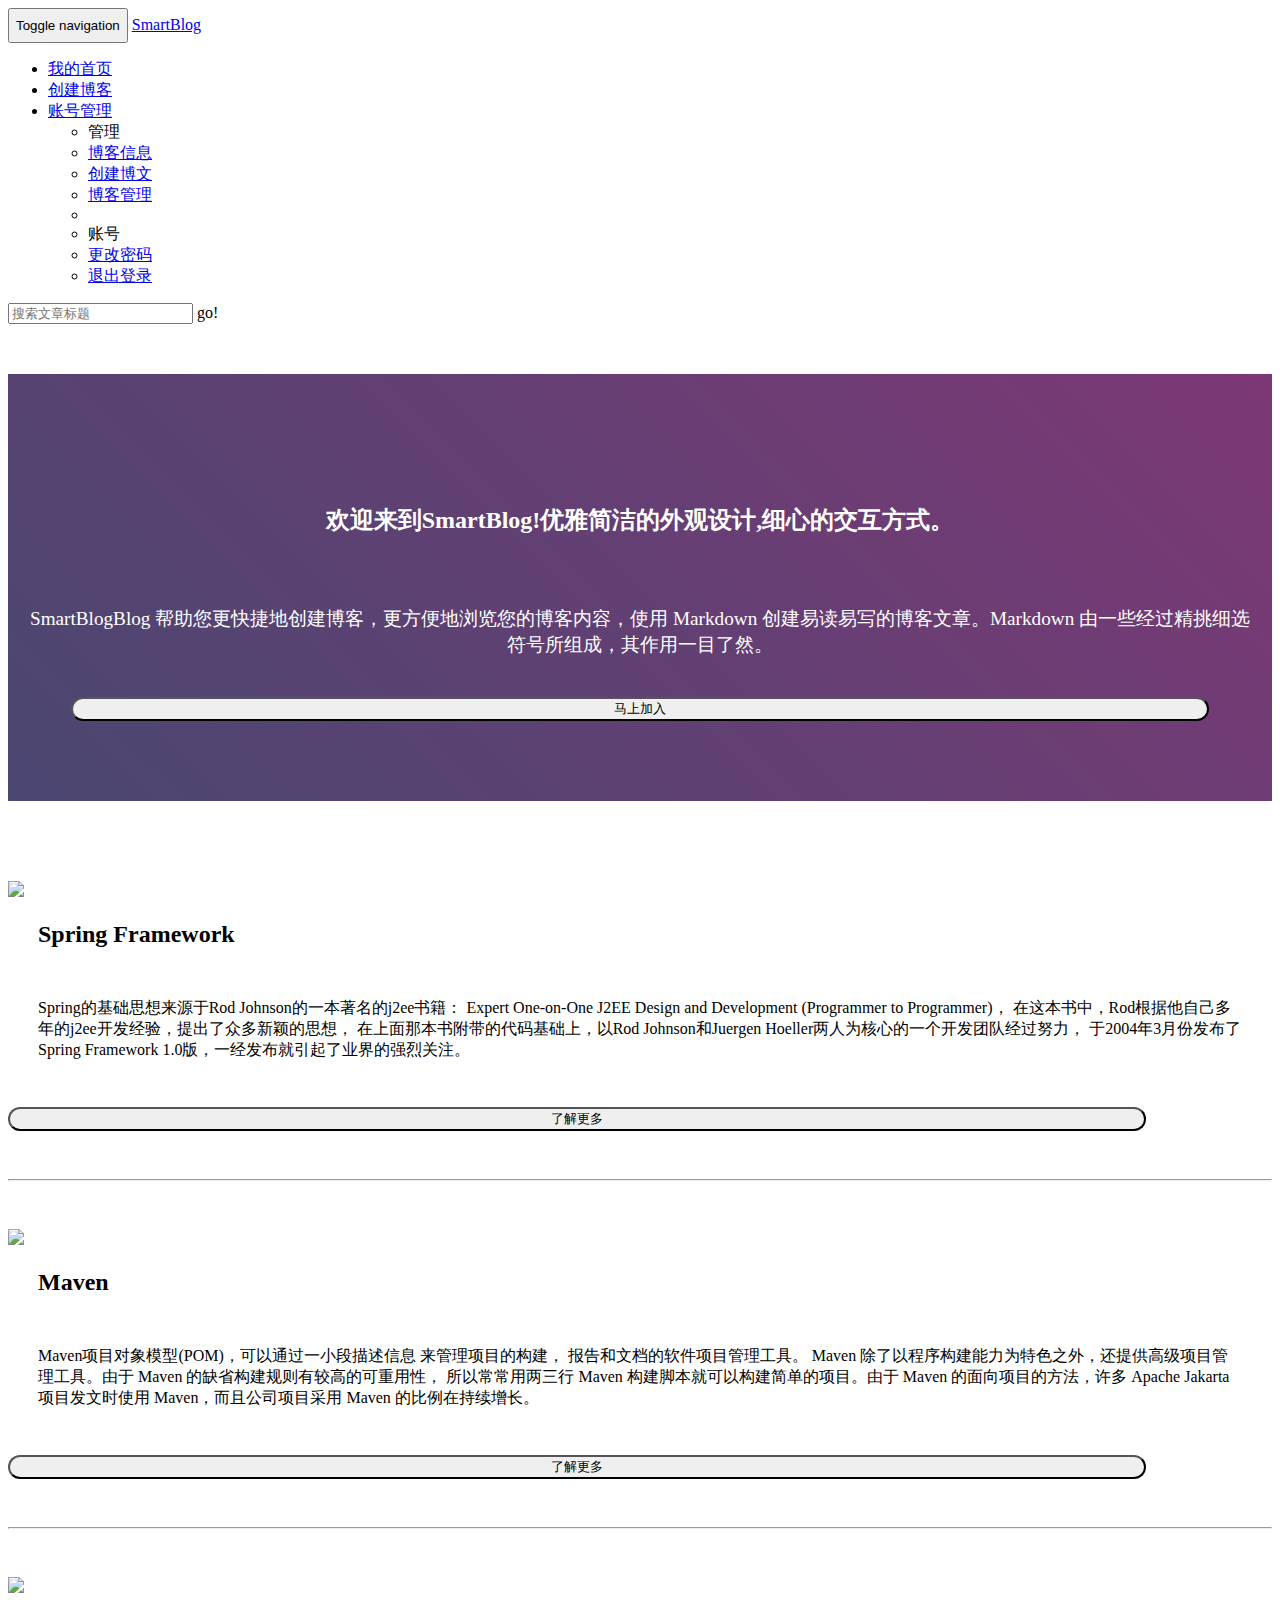
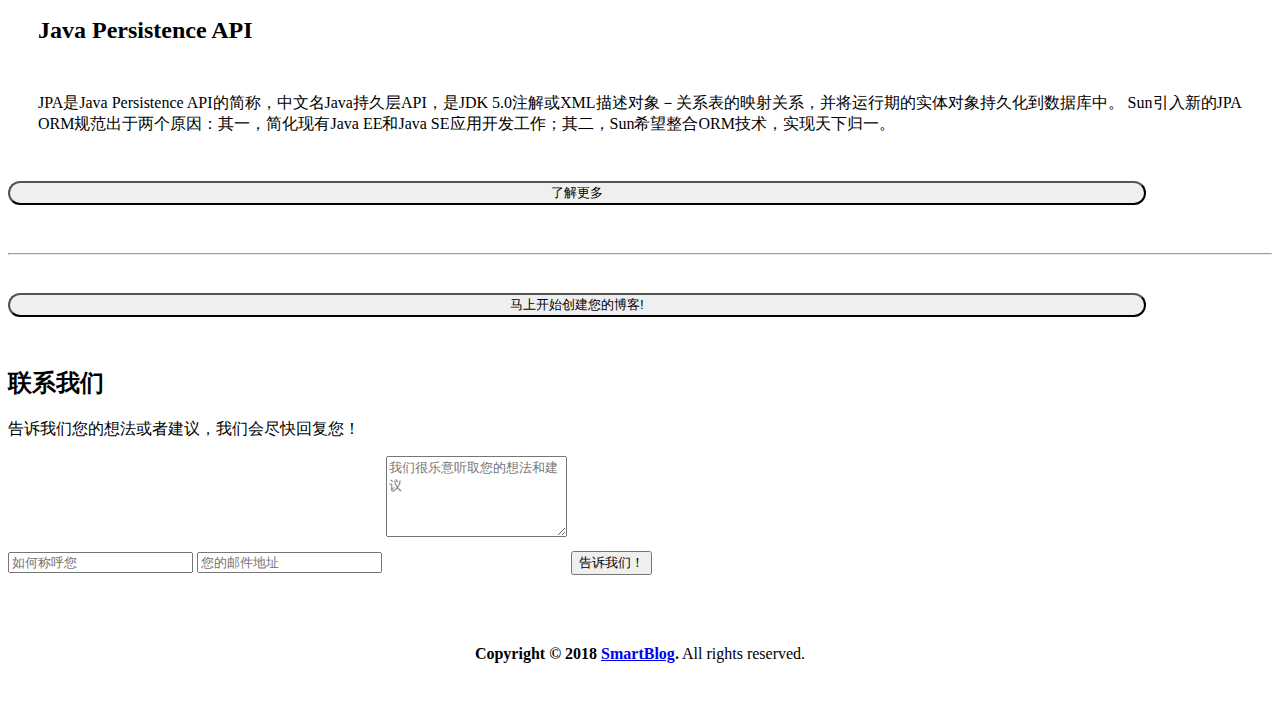
==== src/main/resources/templates/index.html @ 1525d0ab "加入登陆与退出登陆功能" ====
<!DOCTYPE html>
<html lang="zh">
<head>
    <meta charset="UTF-8">
    <meta name="viewport" content="width=device-width,initial-scale=1.0,user-scalable=no">
    <link rel="stylesheet" href="/css/bootstrap.min.css">
    <script src="/js/jquery.min.js"></script>
    <script src="/js/bootstrap.min.js"></script>
    <title>SmartBlog</title>
</head>
<nav class="navbar navbar-inverse navbar-fixed-top">
    <div class="container">
        <div class="navbar-header">
            <button type="button" style="height: 35px" class="navbar-toggle collapsed" data-toggle="collapse"
                    data-target="#navbar">
                <span class="sr-only">Toggle navigation</span>
                <span class="icon-bar"></span>
                <span class="icon-bar"></span>
                <span class="icon-bar"></span>
            </button>
            <a class="navbar-brand" href="#">SmartBlog</a>
        </div>
        <div id="navbar" class="navbar-collapse collapse">
            <ul class="nav navbar-nav">
                <li>
                    <a href="/admin">我的首页</a>
                </li>
                <li>
                    <a href="/#">创建博客</a>
                </li>
                <li class="dropdown">
                    <a href="#" class="dropdown-toggle" data-toggle="dropdown">账号管理
                        <span class="caret"></span>
                    </a>
                    <ul class="dropdown-menu">
                        <li class="dropdown-header">管理</li>
                        <li>
                            <a href="#">博客信息</a>
                        </li>
                        <li>
                            <a href="#">创建博文</a>
                        </li>
                        <li>
                            <a href="#">博客管理</a>
                        </li>
                        <li class="divider"></li>
                        <li class="dropdown-header">账号</li>
                        <li>
                            <a href="#">更改密码</a>
                        </li>
                        <li>
                            <a href="/logout">退出登录</a>
                        </li>
                    </ul>
                </li>
            </ul>
            <form class="navbar-form navbar-right">
                <div class="input-group">
                    <input type="text" class="form-control" name="key" placeholder="搜索文章标题">
                    <span class="input-group-addon">go!</span>
                </div>
            </form>
        </div>
    </div>
</nav>
<body>
<div class="container-fluid" style="margin-top: 50px;">

    <div class="row" style="background: -webkit-linear-gradient(45deg, #4A4771 0%, #7C3875 100%);padding: 80px 0;">
        <div class="col-sm-1"></div>
        <div class="col-sm-5" style="text-align: center;">
            <h2 style="color: white;padding: 30px">欢迎来到SmartBlog!优雅简洁的外观设计,细心的交互方式。</h2>
        </div>
        <div class="col-sm-5" style="text-align: center;">
            <p style="color: white;padding: 20px;font-size: 1.2em">SmartBlogBlog 帮助您更快捷地创建博客，更方便地浏览您的博客内容，使用 Markdown
                创建易读易写的博客文章。Markdown
                由一些经过精挑细选符号所组成，其作用一目了然。</p>
            <button class="btn-success btn-block btn" style="border-radius: 15px;margin:auto;width: 90%;">马上加入</button>
        </div>
        <div class="col-sm-1"></div>
    </div>
</div>
<div class="container">
    <div class="row" style="padding-top: 80px;padding-bottom: 40px;">
        <div class="col-sm-1"></div>
        <div class="col-sm-5">
            <img src="/img/pic01.jpg" class="img-responsive">
        </div>
        <div class="col-sm-5">
            <h2 style="padding-left: 30px;">Spring Framework</h2>
            <p style="padding: 30px;">Spring的基础思想来源于Rod Johnson的一本著名的j2ee书籍：
                Expert One-on-One J2EE Design and Development (Programmer to Programmer)，
                在这本书中，Rod根据他自己多年的j2ee开发经验，提出了众多新颖的思想，
                在上面那本书附带的代码基础上，以Rod Johnson和Juergen Hoeller两人为核心的一个开发团队经过努力，
                于2004年3月份发布了Spring Framework
                1.0版，一经发布就引起了业界的强烈关注。</p>
            <button class="btn-default btn-block btn" style="border-radius: 15px;margin:auto;width: 90%;">了解更多</button>
            <div class="col-sm-1"></div>
        </div>
    </div>
    <hr>
    <div class="row" style="padding-top: 40px;padding-bottom: 40px;">
        <div class="col-sm-1"></div>
        <div class="col-sm-5">
            <img src="/img/pic02.jpg" class="img-responsive">
        </div>
        <div class="col-sm-5">
            <h2 style="padding-left: 30px;">Maven</h2>
            <p style="padding: 30px;">Maven项目对象模型(POM)，可以通过一小段描述信息 来管理项目的构建， 报告和文档的软件项目管理工具。
                Maven 除了以程序构建能力为特色之外，还提供高级项目管理工具。由于 Maven 的缺省构建规则有较高的可重用性，
                所以常常用两三行 Maven 构建脚本就可以构建简单的项目。由于 Maven 的面向项目的方法，许多 Apache Jakarta
                项目发文时使用 Maven，而且公司项目采用 Maven 的比例在持续增长。</p>
            <button class="btn-default btn-block btn" style="border-radius: 15px;margin:auto;width: 90%;">了解更多</button>
            <div class="col-sm-1"></div>
        </div>
    </div>
    <hr>
    <div class="row" style="padding-top: 40px;padding-bottom: 40px;">
        <div class="col-sm-1"></div>
        <div class="col-sm-5">
            <img src="/img/pic03.jpg" class="img-responsive">
        </div>
        <div class="col-sm-5">
            <h2 style="padding-left: 30px;">Java Persistence API</h2>
            <p style="padding: 30px;">JPA是Java Persistence API的简称，中文名Java持久层API，是JDK
                5.0注解或XML描述对象－关系表的映射关系，并将运行期的实体对象持久化到数据库中。
                Sun引入新的JPA ORM规范出于两个原因：其一，简化现有Java EE和Java SE应用开发工作；其二，Sun希望整合ORM技术，实现天下归一。</p>
            <button class="btn-default btn-block btn" style="border-radius: 15px;margin:auto;width: 90%;">了解更多</button>
            <div class="col-sm-1"></div>
        </div>
    </div>
    <hr>
    <button class="btn btn-block btn-default" style="border-radius: 15px;margin: 30px auto;width: 90%;">马上开始创建您的博客!</button>
    <div class="row" style="padding-bottom: 40px;">
        <div class="col-sm-1"></div>
        <div class="col-sm-10">
            <h2>联系我们</h2>
            <p>告诉我们您的想法或者建议，我们会尽快回复您！</p>
            <form>
                <input name="name" type="text" placeholder="如何称呼您" class="form-control" style="margin: 20px 0;">
                <input name="email" type="email" placeholder="您的邮件地址" class="form-control" style="margin: 20px 0;">
                <textarea class="form-control" rows="5" style="margin-bottom: 30px"
                          placeholder="我们很乐意听取您的想法和建议"></textarea>
                <button class="btn btn-primary btn-block" style="margin-bottom: 30px" type="submit">告诉我们！</button>
            </form>
        </div>
        <div class="col-sm-1"></div>
    </div>

</div>
</body>
<footer class="footer" style="margin-bottom: 40px;text-align: center">
    <div class="container">
        <div class="col-sm-1"></div>
        <div class="col-sm-10">
            <strong>Copyright &copy; 2018
                <a href="#">SmartBlog</a>.</strong>
            All rights reserved.
        </div>
        <div class="col-sm-1"></div>
    </div>
</footer>
</html>
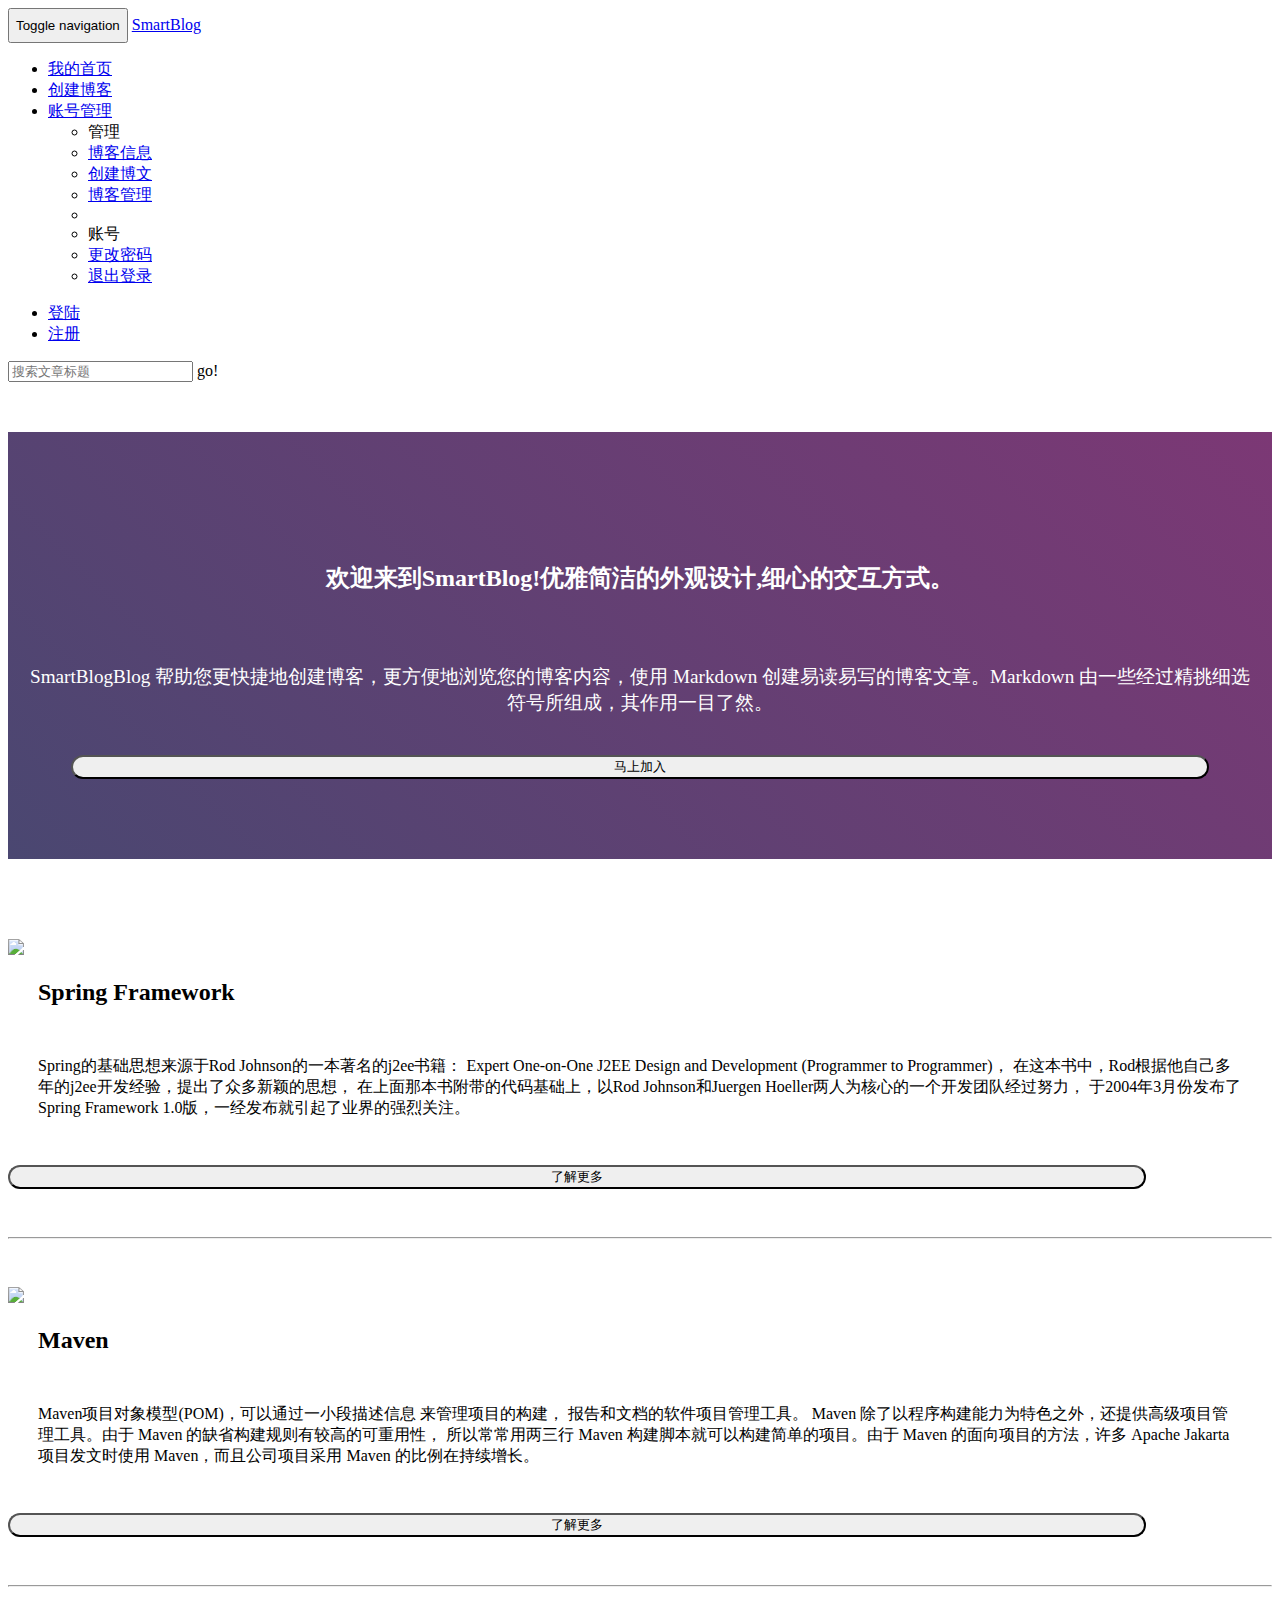
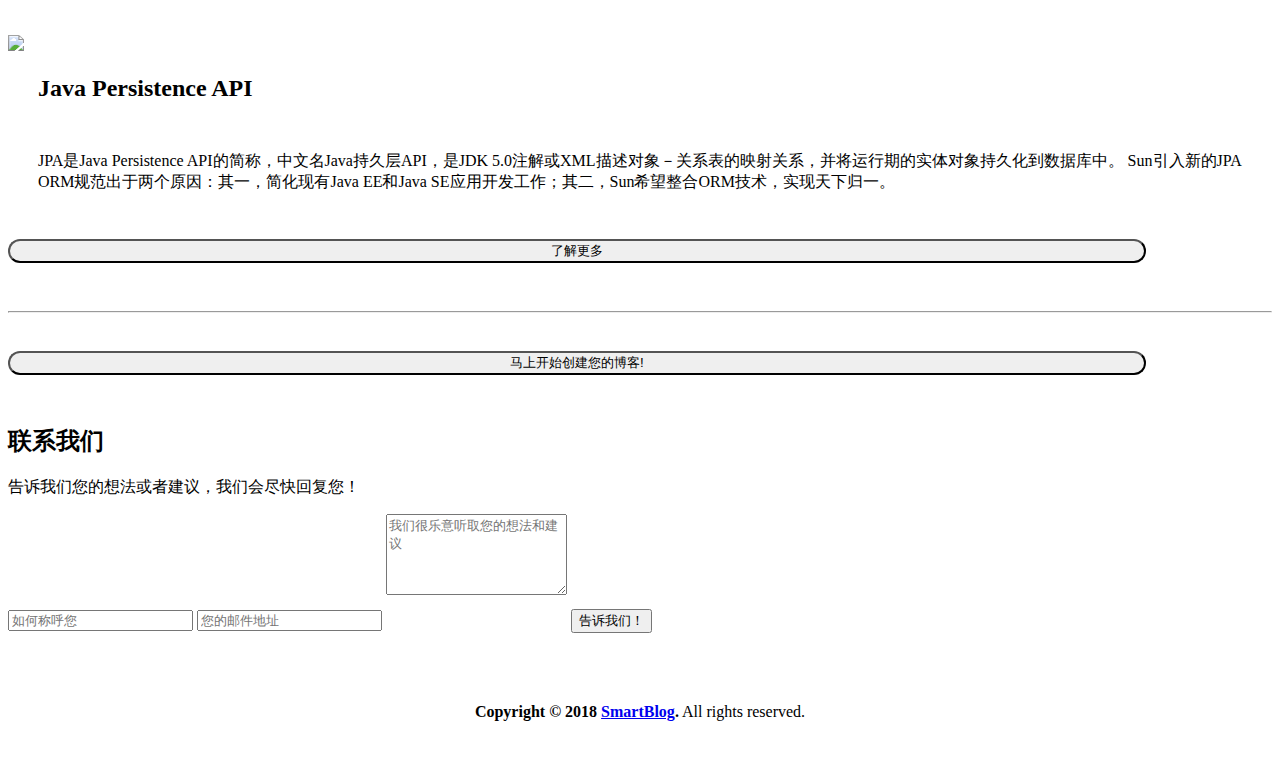
==== commit 13810aa6: "加入个人主页" ====
--- a/src/main/resources/templates/index.html
+++ b/src/main/resources/templates/index.html
@@ -52,6 +52,14 @@
                             <a href="/logout">退出登录</a>
                         </li>
                     </ul>
+                </li>
+            </ul>
+            <ul class="nav navbar-nav navbar-right">
+                <li>
+                    <a href="/admin">登陆</a>
+                </li>
+                <li>
+                    <a href="/#">注册</a>
                 </li>
             </ul>
             <form class="navbar-form navbar-right">
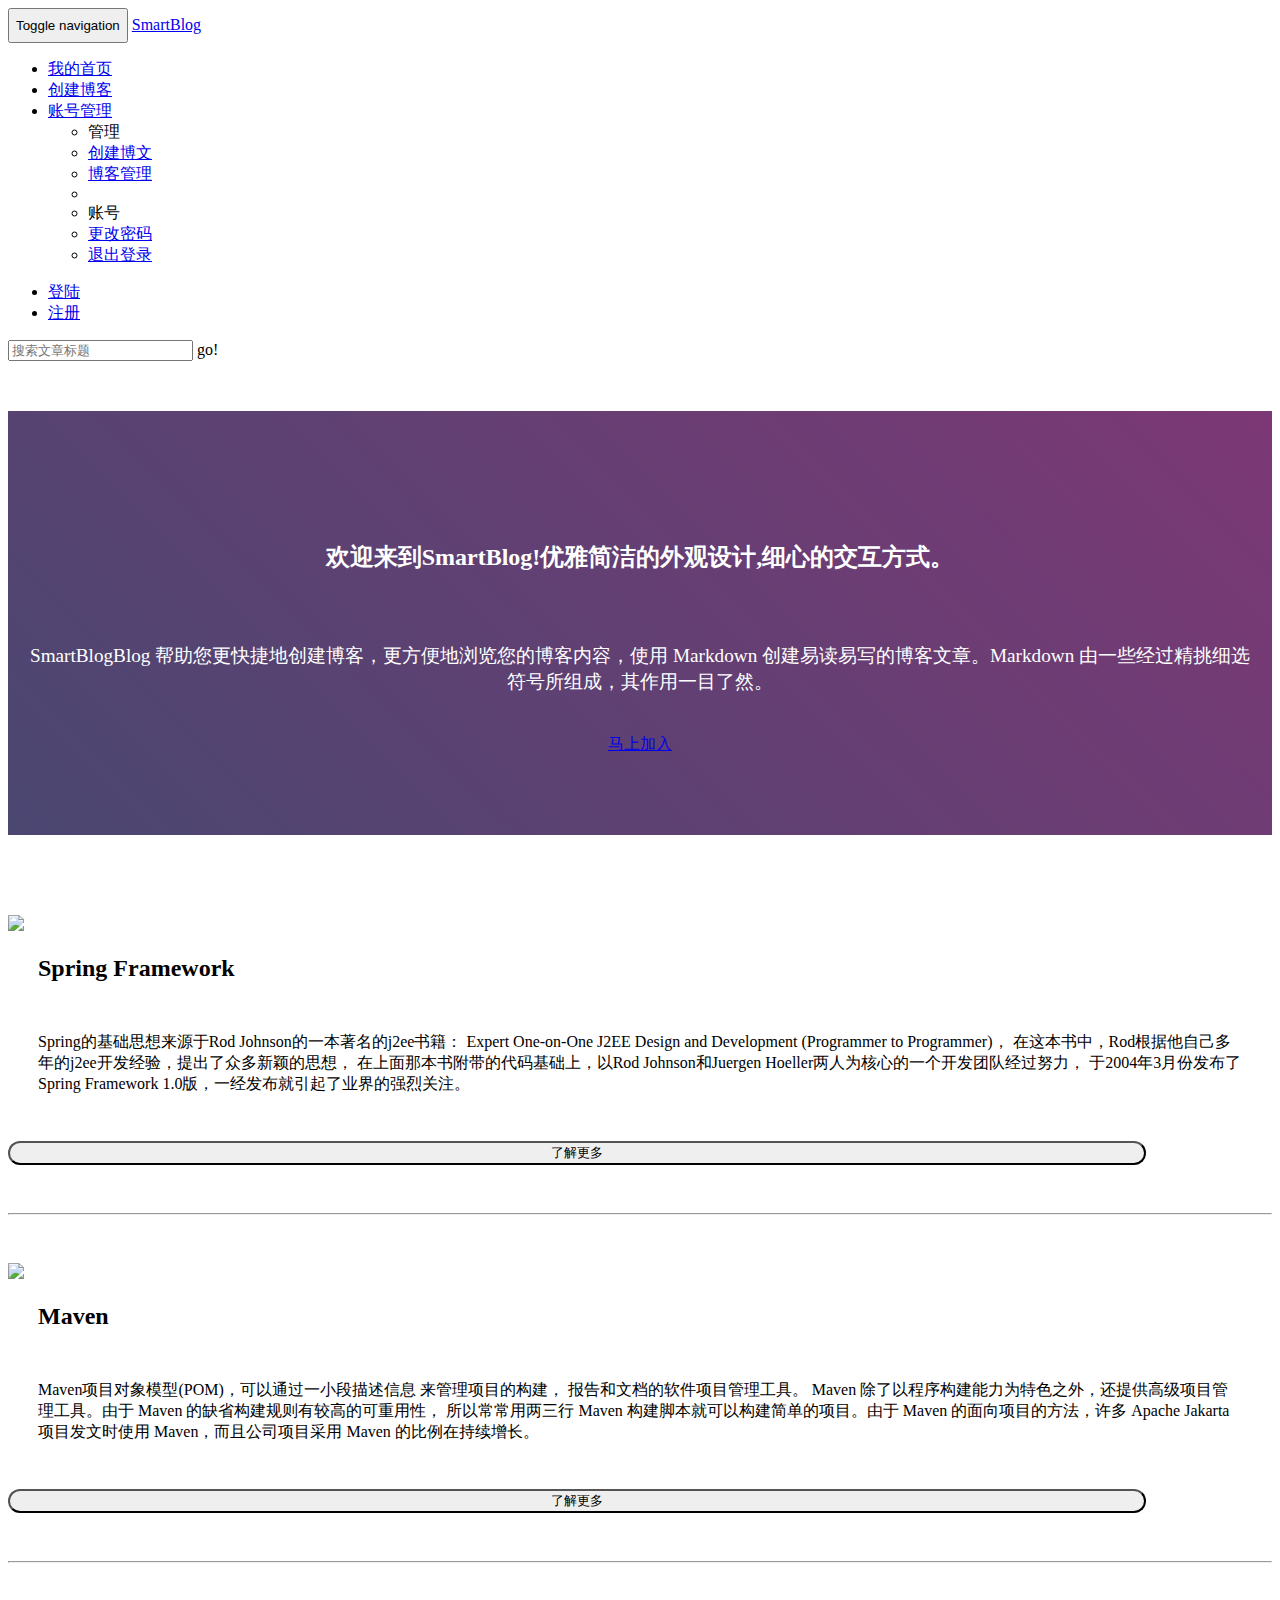
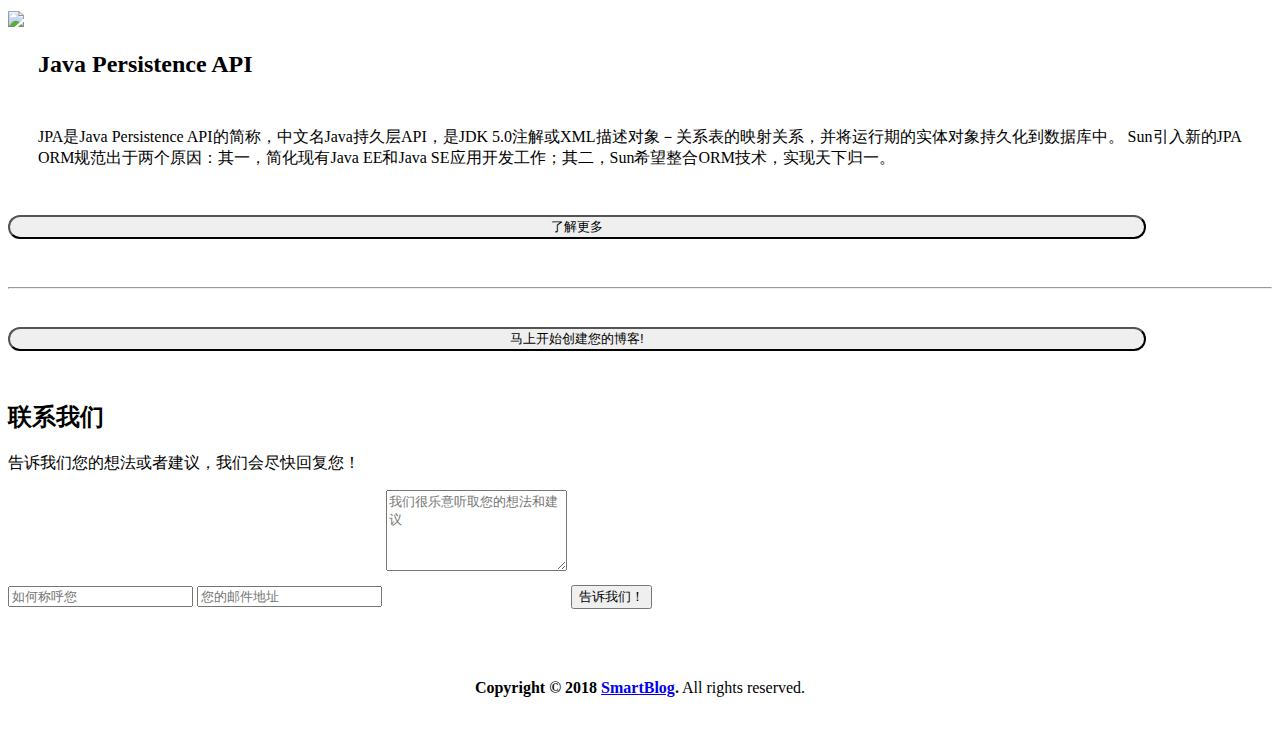
==== commit 6c5676c5: "加入部分按钮连接" ====
--- a/src/main/resources/templates/index.html
+++ b/src/main/resources/templates/index.html
@@ -23,10 +23,10 @@
         <div id="navbar" class="navbar-collapse collapse">
             <ul class="nav navbar-nav">
                 <li>
-                    <a href="/admin">我的首页</a>
+                    <a href="/admin?page=0">我的首页</a>
                 </li>
                 <li>
-                    <a href="/#">创建博客</a>
+                    <a href="/edit">创建博客</a>
                 </li>
                 <li class="dropdown">
                     <a href="#" class="dropdown-toggle" data-toggle="dropdown">账号管理
@@ -35,13 +35,10 @@
                     <ul class="dropdown-menu">
                         <li class="dropdown-header">管理</li>
                         <li>
-                            <a href="#">博客信息</a>
+                            <a href="/edit">创建博文</a>
                         </li>
                         <li>
-                            <a href="#">创建博文</a>
-                        </li>
-                        <li>
-                            <a href="#">博客管理</a>
+                            <a href="/admin?page=0">博客管理</a>
                         </li>
                         <li class="divider"></li>
                         <li class="dropdown-header">账号</li>
@@ -59,7 +56,7 @@
                     <a href="/admin">登陆</a>
                 </li>
                 <li>
-                    <a href="/#">注册</a>
+                    <a href="/register">注册</a>
                 </li>
             </ul>
             <form class="navbar-form navbar-right">
@@ -83,7 +80,7 @@
             <p style="color: white;padding: 20px;font-size: 1.2em">SmartBlogBlog 帮助您更快捷地创建博客，更方便地浏览您的博客内容，使用 Markdown
                 创建易读易写的博客文章。Markdown
                 由一些经过精挑细选符号所组成，其作用一目了然。</p>
-            <button class="btn-success btn-block btn" style="border-radius: 15px;margin:auto;width: 90%;">马上加入</button>
+            <a href="/register" class="btn-success btn-block btn" style="border-radius: 15px;margin:auto;width: 90%;">马上加入</a>
         </div>
         <div class="col-sm-1"></div>
     </div>
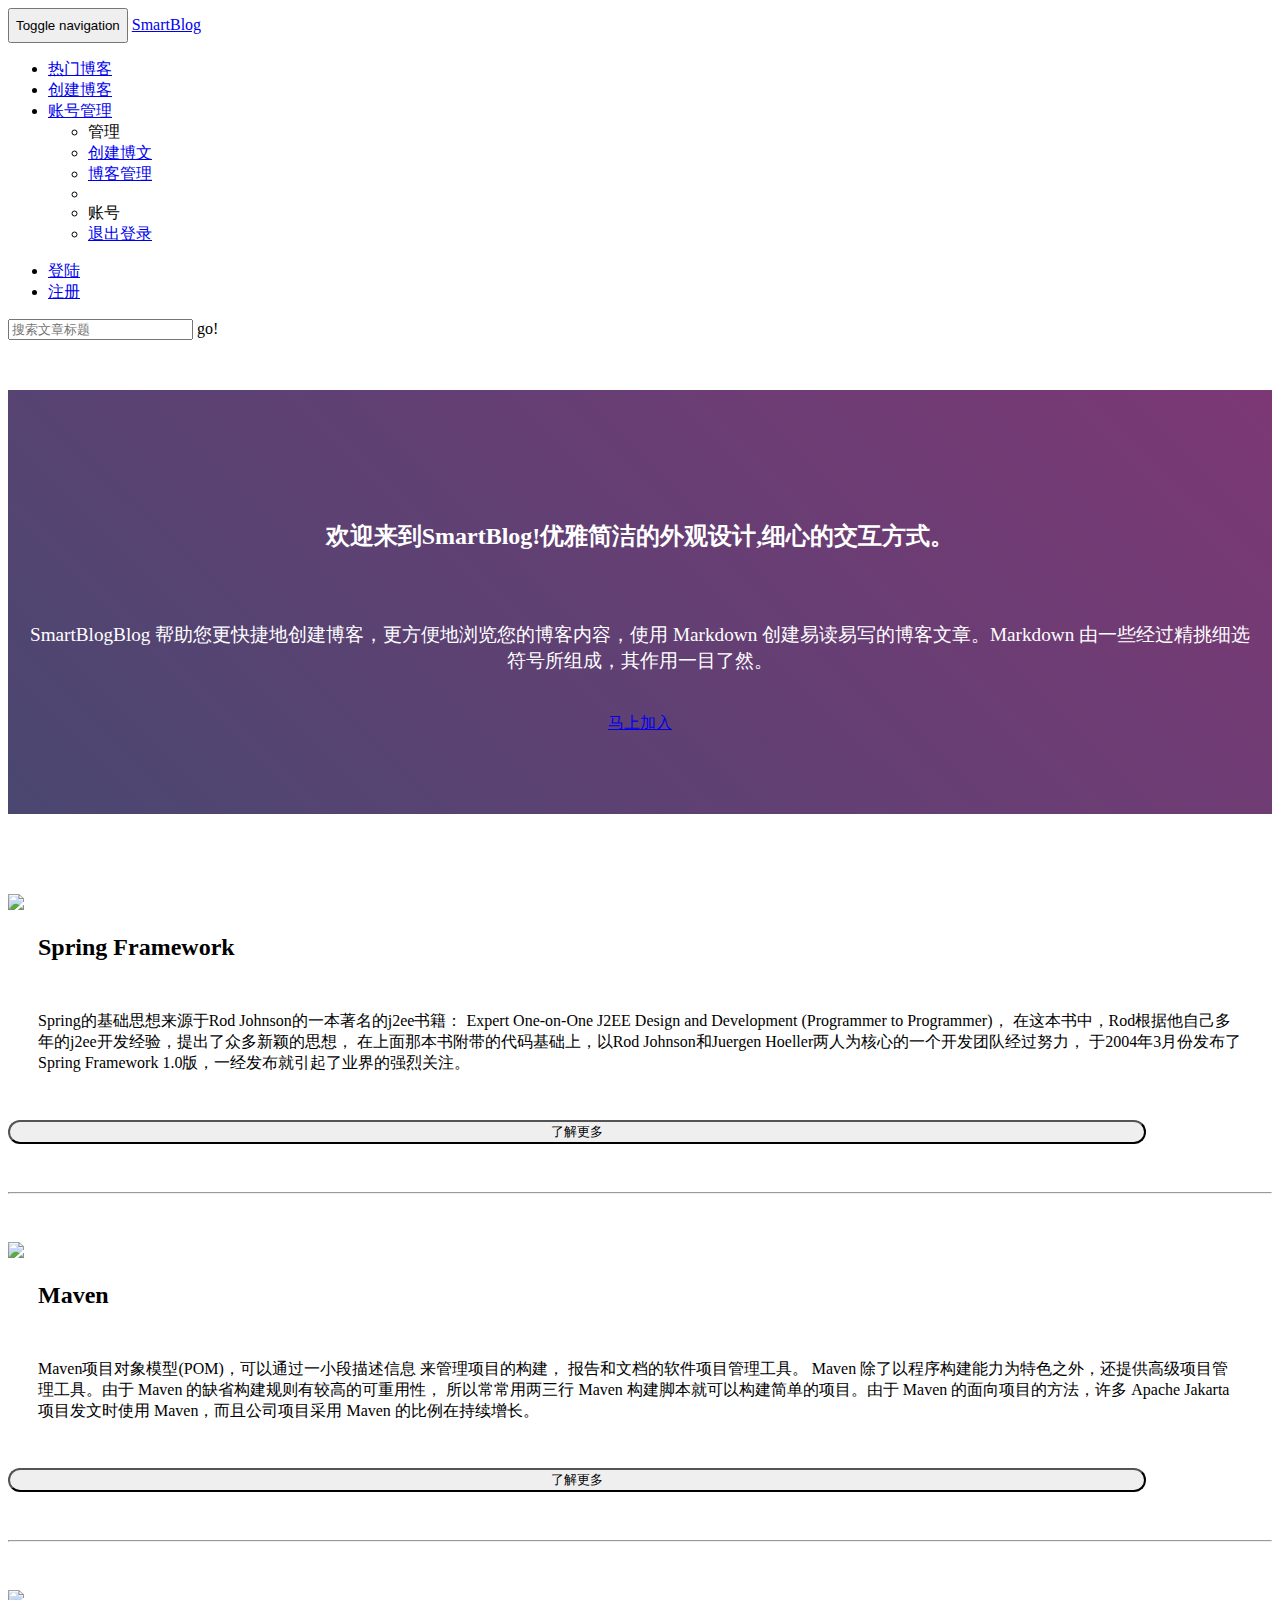
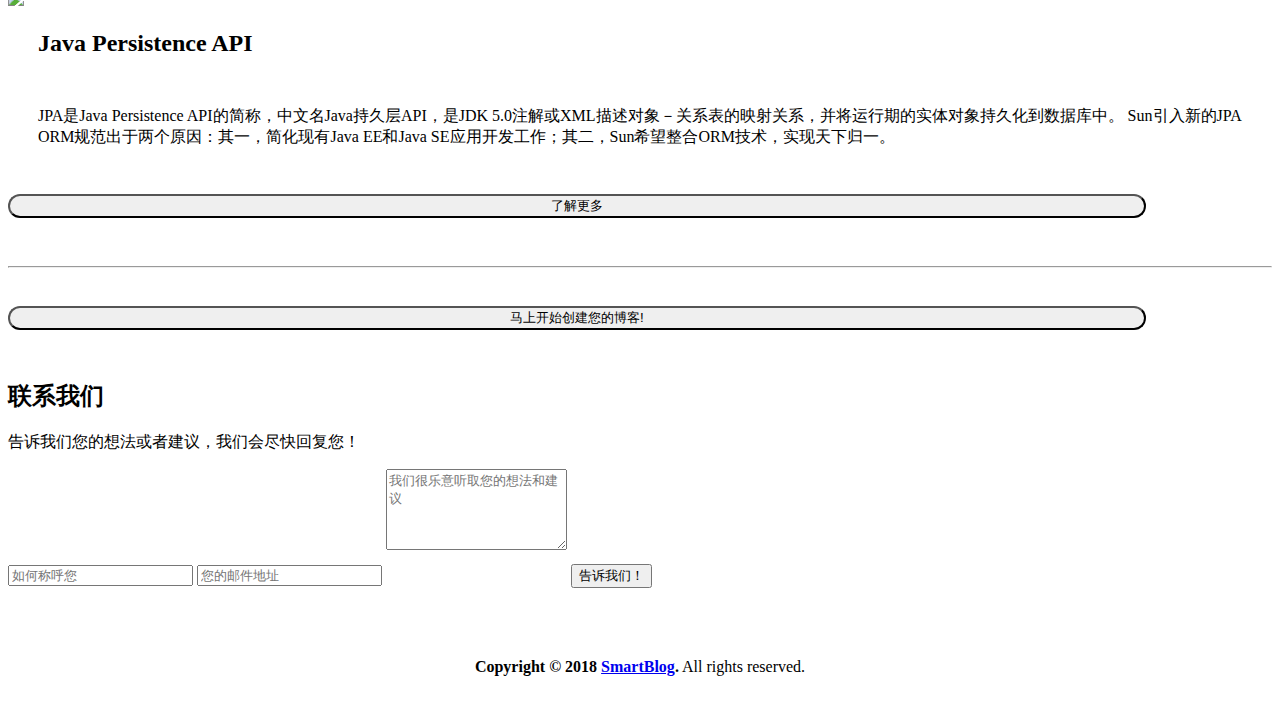
==== commit c4070920: "就快做完了" ====
--- a/src/main/resources/templates/index.html
+++ b/src/main/resources/templates/index.html
@@ -18,12 +18,12 @@
                 <span class="icon-bar"></span>
                 <span class="icon-bar"></span>
             </button>
-            <a class="navbar-brand" href="#">SmartBlog</a>
+            <a class="navbar-brand" href="/">SmartBlog</a>
         </div>
         <div id="navbar" class="navbar-collapse collapse">
             <ul class="nav navbar-nav">
                 <li>
-                    <a href="/admin?page=0">我的首页</a>
+                    <a href="/all">热门博客</a>
                 </li>
                 <li>
                     <a href="/edit">创建博客</a>
@@ -38,13 +38,10 @@
                             <a href="/edit">创建博文</a>
                         </li>
                         <li>
-                            <a href="/admin?page=0">博客管理</a>
+                            <a href="/admin">博客管理</a>
                         </li>
                         <li class="divider"></li>
                         <li class="dropdown-header">账号</li>
-                        <li>
-                            <a href="#">更改密码</a>
-                        </li>
                         <li>
                             <a href="/logout">退出登录</a>
                         </li>
@@ -159,7 +156,7 @@
         <div class="col-sm-1"></div>
         <div class="col-sm-10">
             <strong>Copyright &copy; 2018
-                <a href="#">SmartBlog</a>.</strong>
+                <a href="/">SmartBlog</a>.</strong>
             All rights reserved.
         </div>
         <div class="col-sm-1"></div>
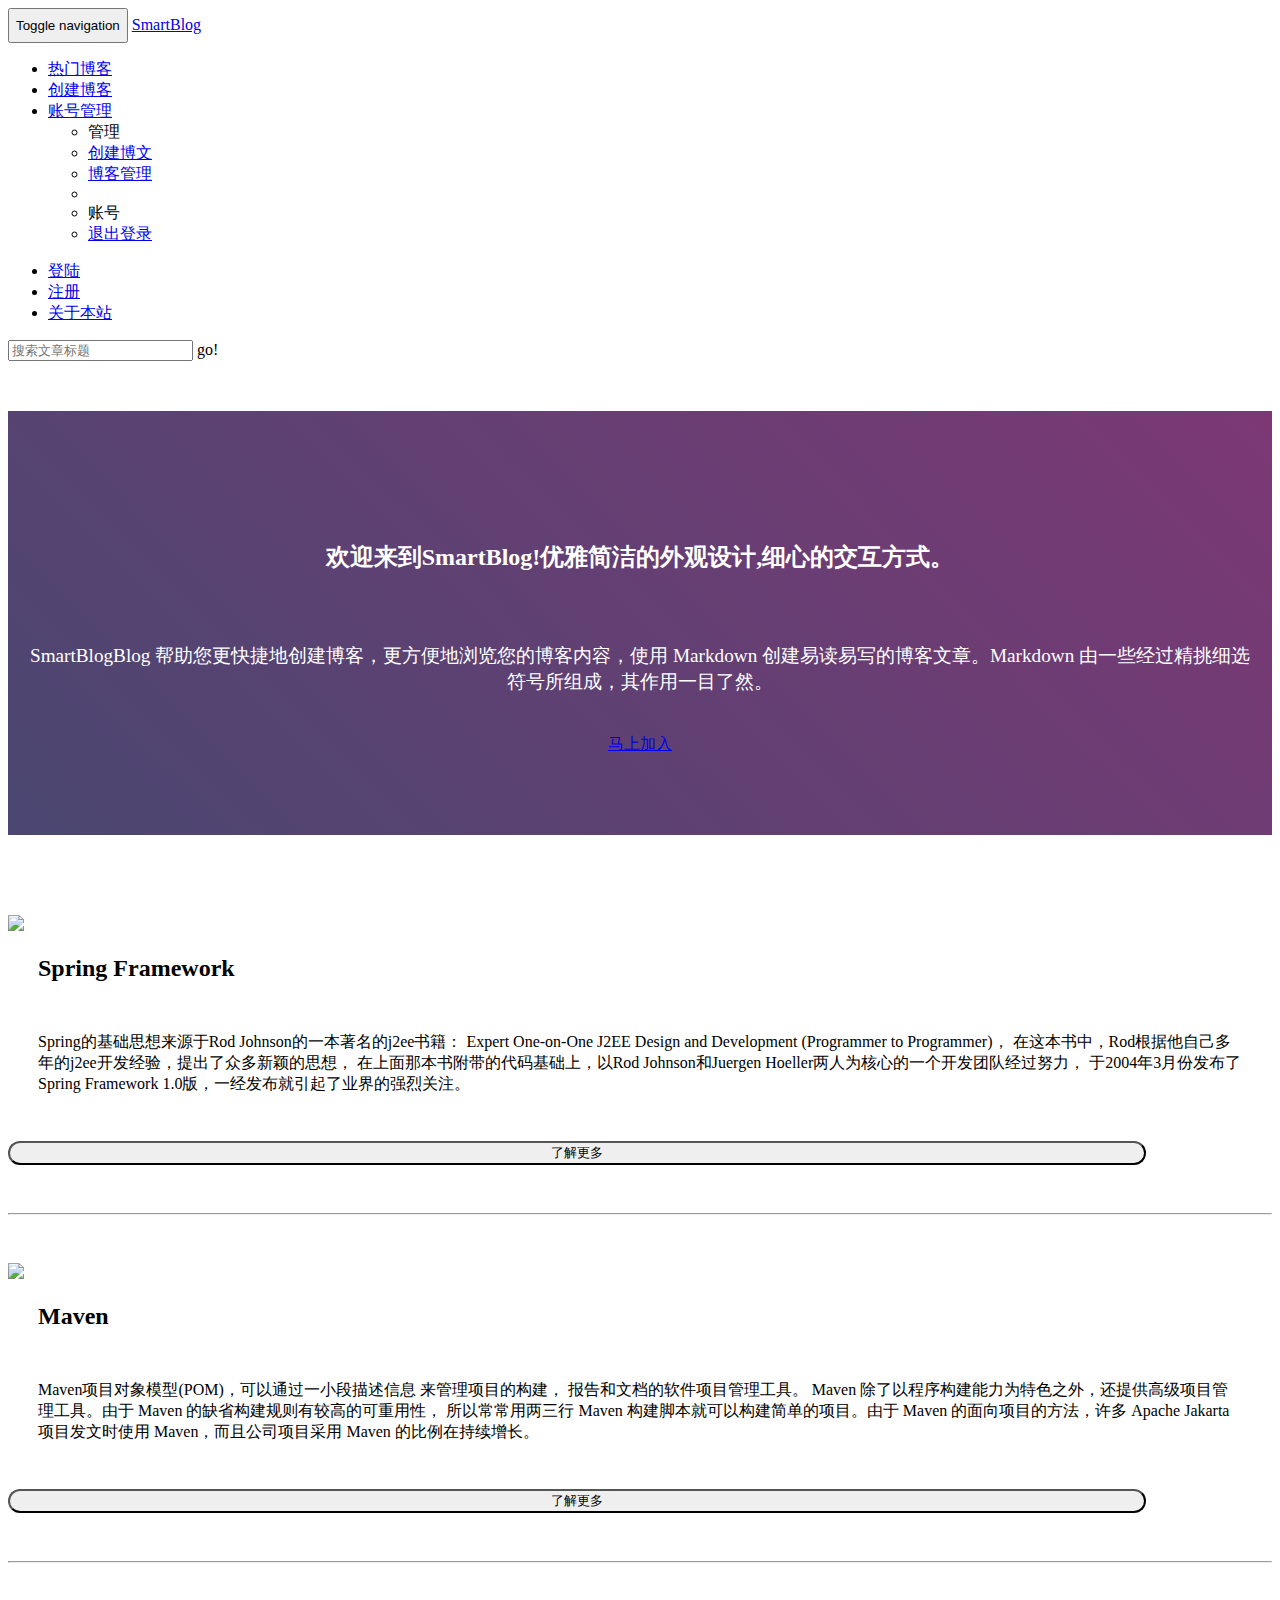
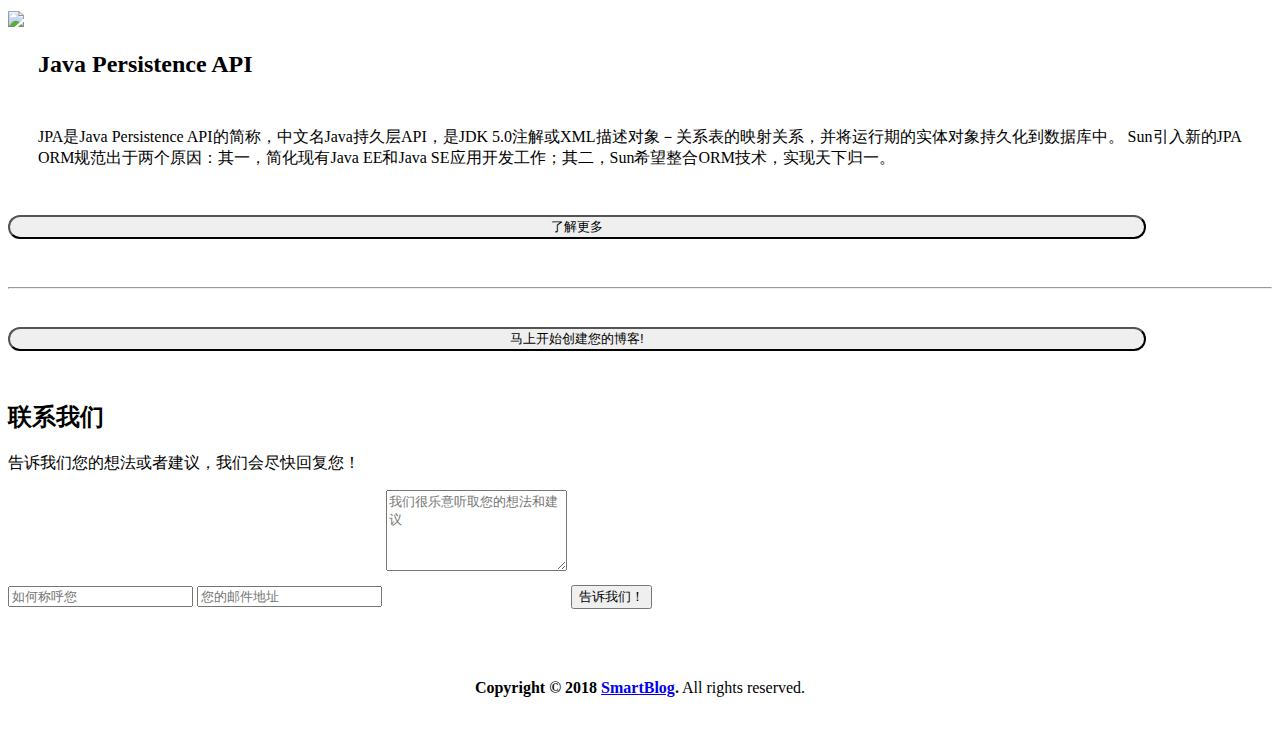
==== commit 99deb5cc: "1.0" ====
--- a/src/main/resources/templates/index.html
+++ b/src/main/resources/templates/index.html
@@ -54,6 +54,9 @@
                 </li>
                 <li>
                     <a href="/register">注册</a>
+                </li>
+                <li>
+                    <a href="/about">关于本站</a>
                 </li>
             </ul>
             <form class="navbar-form navbar-right">
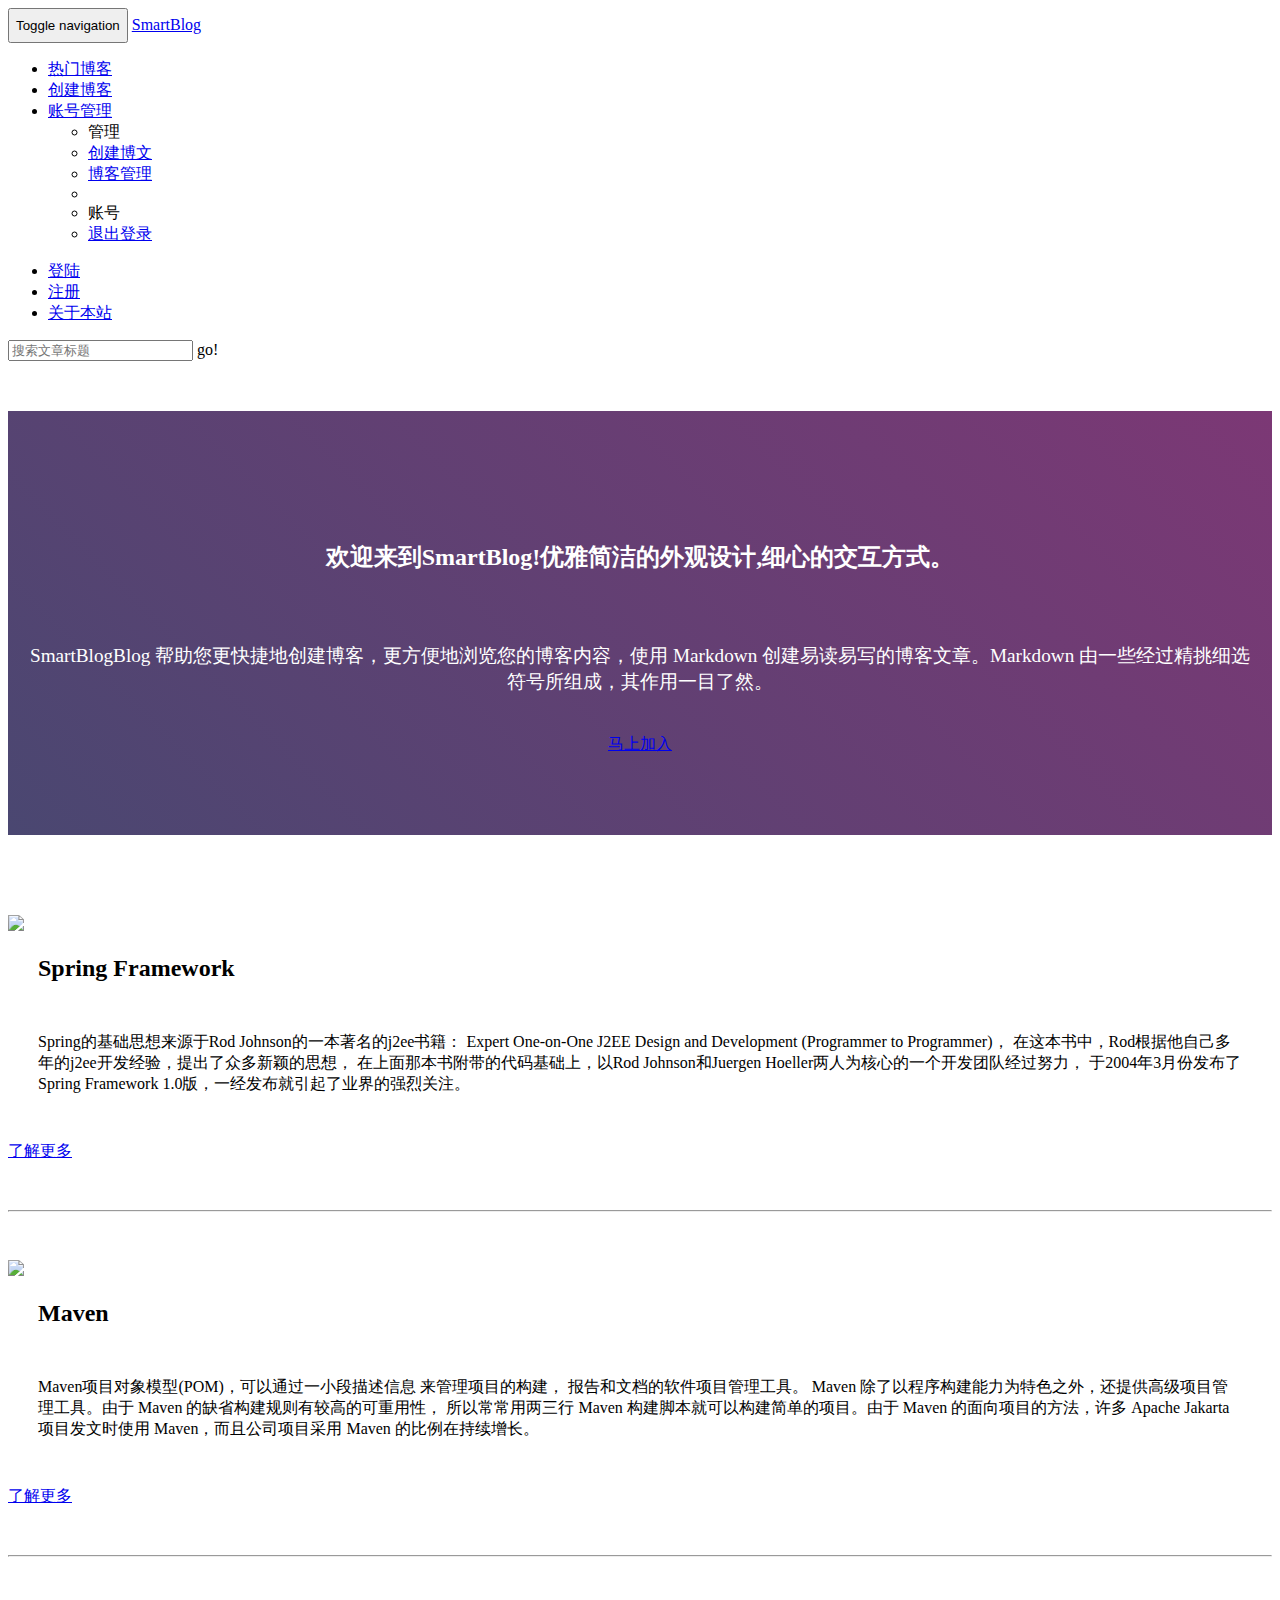
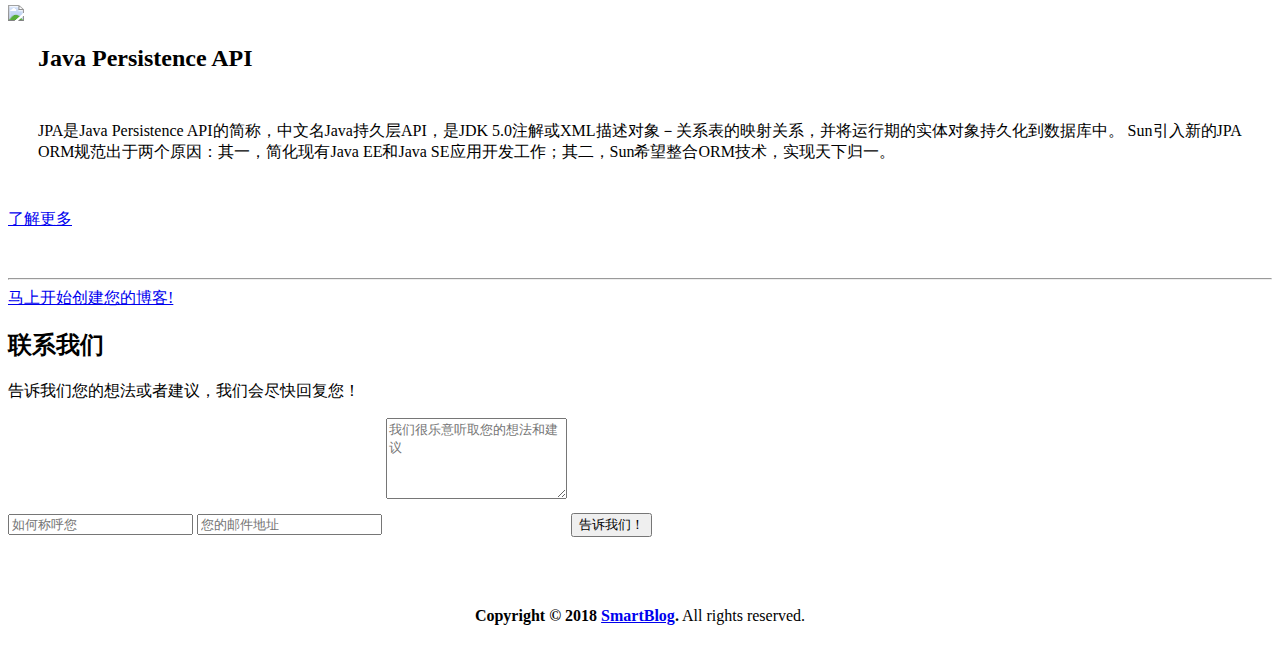
==== commit 0cfff889: "添加部分链接" ====
--- a/src/main/resources/templates/index.html
+++ b/src/main/resources/templates/index.html
@@ -99,7 +99,7 @@
                 在上面那本书附带的代码基础上，以Rod Johnson和Juergen Hoeller两人为核心的一个开发团队经过努力，
                 于2004年3月份发布了Spring Framework
                 1.0版，一经发布就引起了业界的强烈关注。</p>
-            <button class="btn-default btn-block btn" style="border-radius: 15px;margin:auto;width: 90%;">了解更多</button>
+            <a href="http://projects.spring.io/spring-framework/" class="btn-default btn-block btn" style="border-radius: 15px;margin:auto;width: 90%;">了解更多</a>
             <div class="col-sm-1"></div>
         </div>
     </div>
@@ -115,7 +115,7 @@
                 Maven 除了以程序构建能力为特色之外，还提供高级项目管理工具。由于 Maven 的缺省构建规则有较高的可重用性，
                 所以常常用两三行 Maven 构建脚本就可以构建简单的项目。由于 Maven 的面向项目的方法，许多 Apache Jakarta
                 项目发文时使用 Maven，而且公司项目采用 Maven 的比例在持续增长。</p>
-            <button class="btn-default btn-block btn" style="border-radius: 15px;margin:auto;width: 90%;">了解更多</button>
+            <a href="http://maven.apache.org/download.cgi" class="btn-default btn-block btn" style="border-radius: 15px;margin:auto;width: 90%;">了解更多</a>
             <div class="col-sm-1"></div>
         </div>
     </div>
@@ -130,12 +130,12 @@
             <p style="padding: 30px;">JPA是Java Persistence API的简称，中文名Java持久层API，是JDK
                 5.0注解或XML描述对象－关系表的映射关系，并将运行期的实体对象持久化到数据库中。
                 Sun引入新的JPA ORM规范出于两个原因：其一，简化现有Java EE和Java SE应用开发工作；其二，Sun希望整合ORM技术，实现天下归一。</p>
-            <button class="btn-default btn-block btn" style="border-radius: 15px;margin:auto;width: 90%;">了解更多</button>
+            <a href="http://projects.spring.io/spring-data-jpa/" class="btn-default btn-block btn" style="border-radius: 15px;margin:auto;width: 90%;">了解更多</a>
             <div class="col-sm-1"></div>
         </div>
     </div>
     <hr>
-    <button class="btn btn-block btn-default" style="border-radius: 15px;margin: 30px auto;width: 90%;">马上开始创建您的博客!</button>
+    <a href="/edit" class="btn btn-block btn-default" style="border-radius: 15px;margin: 30px auto;width: 90%;">马上开始创建您的博客!</a>
     <div class="row" style="padding-bottom: 40px;">
         <div class="col-sm-1"></div>
         <div class="col-sm-10">
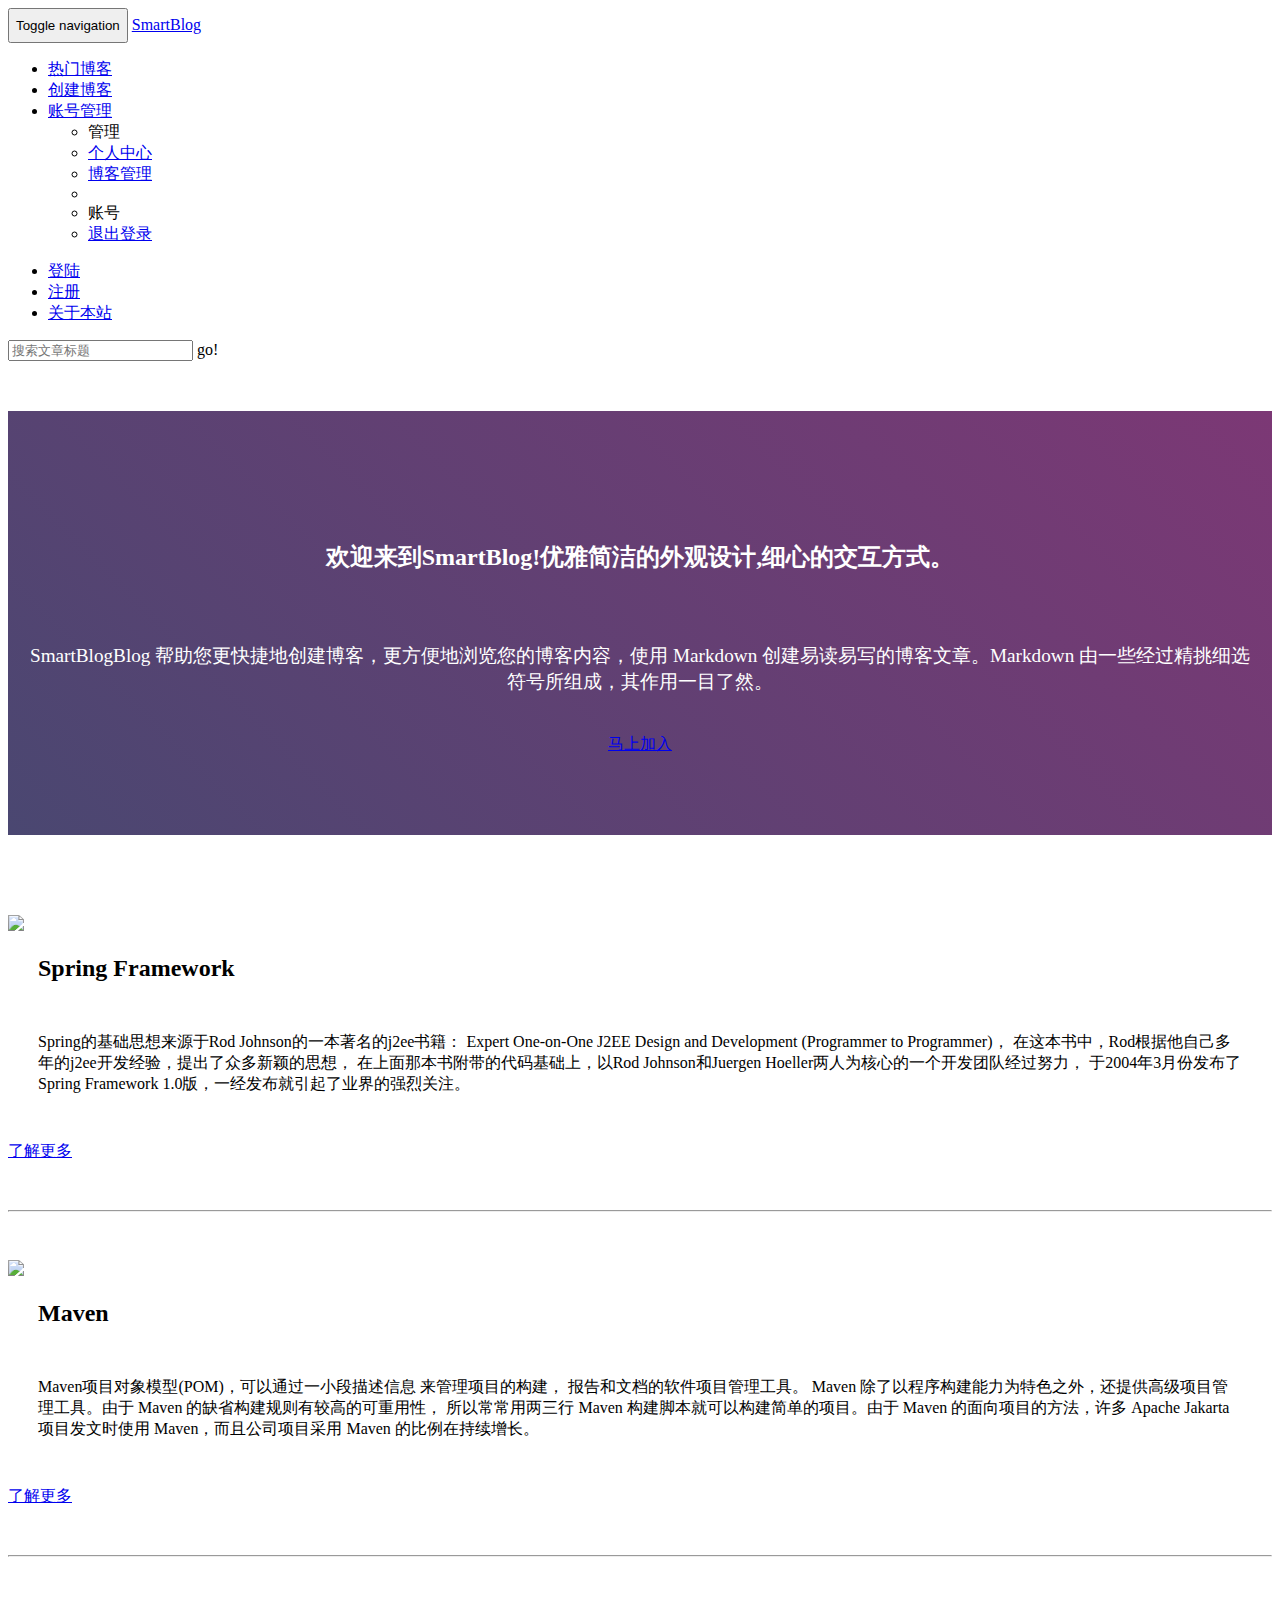
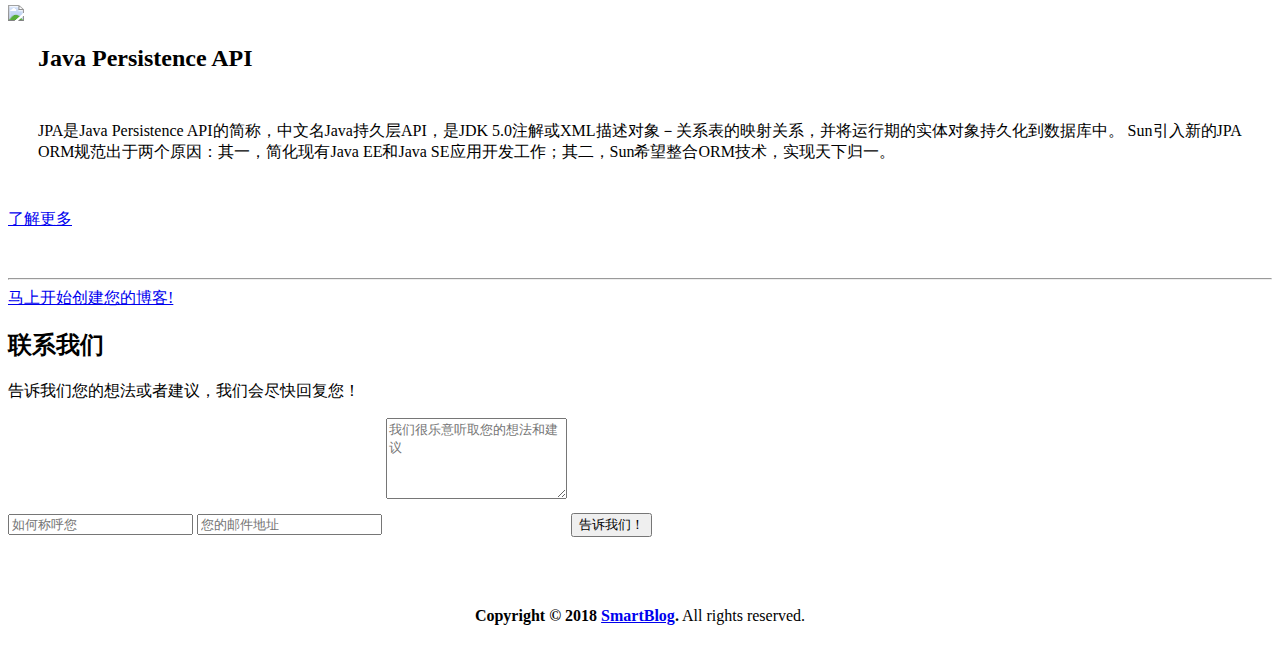
==== commit e63ab060: "加入文章编辑b功能" ====
--- a/src/main/resources/templates/index.html
+++ b/src/main/resources/templates/index.html
@@ -35,7 +35,7 @@
                     <ul class="dropdown-menu">
                         <li class="dropdown-header">管理</li>
                         <li>
-                            <a href="/edit">创建博文</a>
+                            <a href="/settings">个人中心</a>
                         </li>
                         <li>
                             <a href="/admin">博客管理</a>
